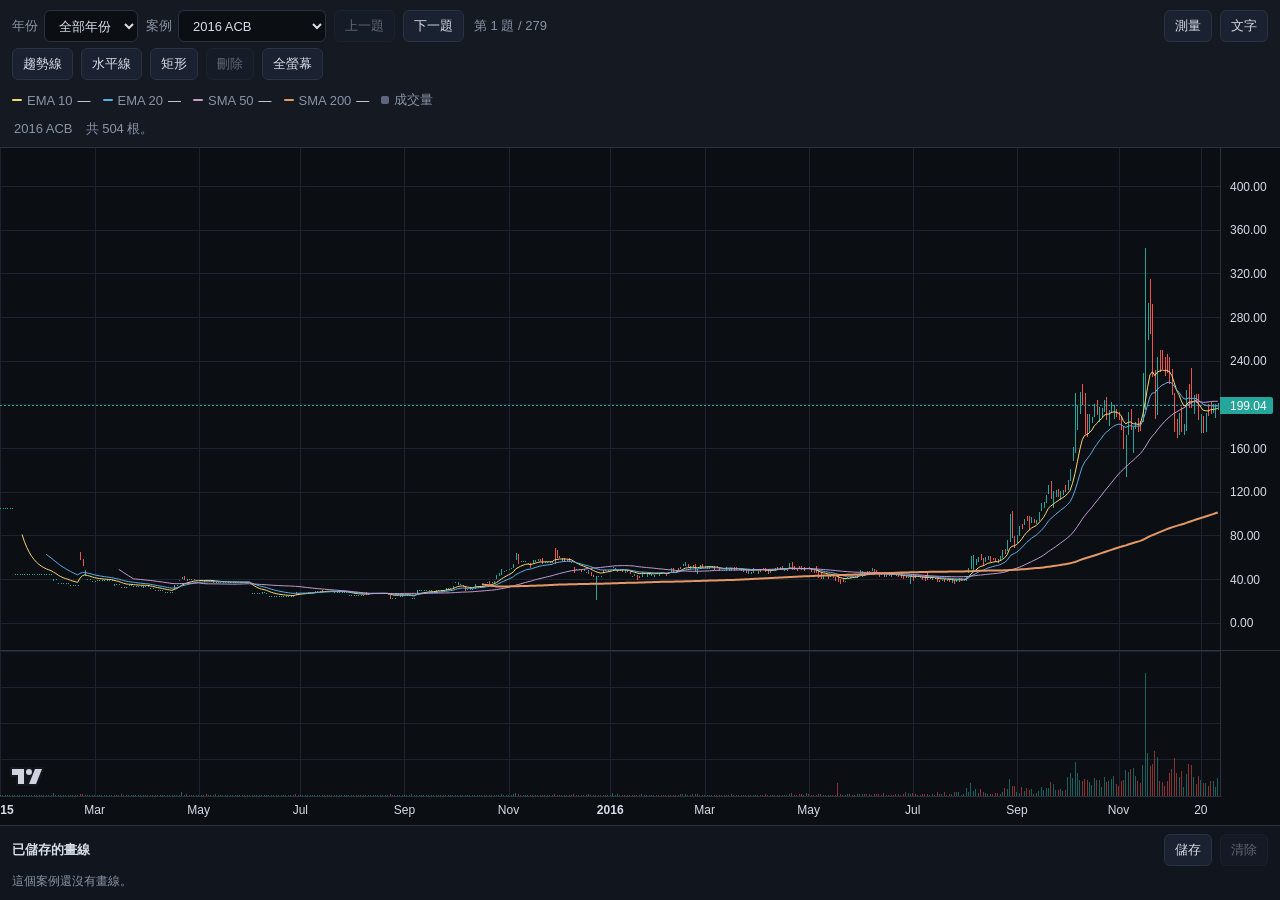
==== embed.html @ 9e21faae "Add a chart-only embed page for kindlyanson.com iframes. embed.html reuses the existing chart, drawi" ====
<!DOCTYPE html>
<html lang="zh-Hant" class="is-embed" data-theme="dark">
<head>
  <meta charset="UTF-8">
  <meta name="viewport" content="width=device-width, initial-scale=1">
  <title>視覺記憶圖表</title>
  <meta name="description" content="歷史大升股 K 線。給 kindlyanson.com 嵌入的圖表。">
  <meta name="theme-color" content="#0b0e13">
  <!-- Public chart. This host does not send X-Frame-Options or CSP frame-ancestors, so kindlyanson.com and other sites can iframe this page. Fullscreen is requested on the chart card; the parent iframe needs allow="fullscreen". -->
  <link rel="stylesheet" href="css/styles.css">
</head>
<body class="embed">
  <div id="app" class="chart-card">
    <div class="toolbar">
      <div class="row">
        <label class="field">年份
          <select id="year-filter" aria-label="年份"></select>
        </label>
        <label class="field">案例
          <select id="case-select" aria-label="案例"></select>
        </label>
        <button type="button" id="prev-btn">上一題</button>
        <button type="button" id="next-btn">下一題</button>
        <span id="counter" class="counter">0 / 0</span>
        <span class="tools">
          <button type="button" id="measure-btn" title="拖拉兩點測量漲跌幅；亦可按住 Shift 拖拉">測量</button>
          <button type="button" id="text-btn" title="在圖上點一下寫短註記">文字</button>
        </span>
      </div>
      <div class="row draw-tools" role="toolbar" aria-label="畫圖">
        <button type="button" id="trend-btn" title="拖拉，或點兩下，畫趨勢線">趨勢線</button>
        <button type="button" id="hline-btn" title="在一個價位畫水平線">水平線</button>
        <button type="button" id="rect-btn" title="拖拉，或點兩下，畫矩形">矩形</button>
        <button type="button" id="delete-draw-btn" title="刪除選取的畫線" disabled>刪除</button>
        <button type="button" id="fullscreen-btn" title="放大圖表">全螢幕</button>
      </div>
      <div class="row">
        <div class="legend">
          <span><i class="swatch ema10"></i>EMA 10 <em class="val" id="val-ema10">—</em></span>
          <span><i class="swatch ema20"></i>EMA 20 <em class="val" id="val-ema20">—</em></span>
          <span><i class="swatch sma50"></i>SMA 50 <em class="val" id="val-sma50">—</em></span>
          <span><i class="swatch sma200"></i>SMA 200 <em class="val" id="val-sma200">—</em></span>
          <span><i class="swatch vol"></i>成交量</span>
          <span id="ohlc" class="ohlc"></span>
        </div>
      </div>
      <div id="status"></div>
    </div>
    <div id="chart-wrap">
      <div id="chart"></div>
      <div id="note-editor">
        <input id="note-input" type="text" maxlength="80" placeholder="輸入文字，Enter 確定，Esc 取消" autocomplete="off">
      </div>
      <div id="boot-error"></div>
    </div>
    <aside class="draw-panel" aria-label="已儲存的畫線">
      <div class="draw-panel-head">
        <strong>已儲存的畫線</strong>
        <span id="draw-saved" class="draw-saved"></span>
        <span class="draw-actions">
          <button type="button" id="save-draw-btn">儲存</button>
          <button type="button" id="clear-draw-btn">清除</button>
        </span>
      </div>
      <p id="draw-empty" class="draw-empty">這個案例還沒有畫線。</p>
      <ul id="draw-list" class="draw-list"></ul>
    </aside>
  </div>

  <!-- TradingView Lightweight Charts v5.3.0, vendored for offline use. -->
  <script src="vendor/lightweight-charts.standalone.production.js"></script>
  <script src="js/csv.js"></script>
  <script src="js/ma.js"></script>
  <script src="js/draw.js"></script>
  <script src="js/app.js"></script>
</body>
</html>
---- css/styles.css ----
/* Essay page, visually aligned with the kindlyanson.com article pages.
   Colors, type, and header are local so this GitHub Pages site does not
   depend on kindlyanson.com stylesheets. */

:root,
[data-theme="light"] {
  --bg: #f4f3ef;
  --surface: #fbfaf7;
  --surface-2: #f1eee8;
  --s2: #edeae4;
  --text: #28251d;
  --muted: #7a7974;
  --border: oklch(0.2 0.01 80 / 0.12);
  --primary: #01696f;
  --primary-hover: #0c4e54;
  --shadow: 0 12px 32px oklch(0.2 0.01 80 / 0.1);
  color-scheme: light;
}

[data-theme="dark"] {
  --bg: #111214;
  --surface: #17191d;
  --surface-2: #1d2026;
  --s2: #1d2026;
  --text: #e2e6ee;
  --muted: #95a0b3;
  --border: rgba(255, 255, 255, 0.08);
  --primary: #4ea1ff;
  --primary-hover: #2d8eff;
  --shadow: 0 12px 32px rgba(0, 0, 0, 0.35);
  color-scheme: dark;
}

* {
  box-sizing: border-box;
  margin: 0;
  padding: 0;
}

html,
body {
  min-height: 100%;
}

body {
  font-family: "Satoshi", "PingFang TC", "Microsoft JhengHei", "Noto Sans TC", sans-serif;
  background:
    radial-gradient(circle at top right, rgba(78, 161, 255, 0.1), transparent 28%),
    radial-gradient(circle at bottom left, rgba(1, 105, 111, 0.1), transparent 24%),
    var(--bg);
  color: var(--text);
  min-height: 100vh;
  display: flex;
  flex-direction: column;
}

main {
  flex: 1;
}

.topbar {
  flex-shrink: 0;
  display: flex;
  align-items: center;
  justify-content: space-between;
  gap: 14px;
  padding: 10px 18px;
  border-bottom: 1px solid var(--border);
  background: color-mix(in oklab, var(--surface) 86%, transparent);
  backdrop-filter: blur(14px);
  -webkit-backdrop-filter: blur(14px);
  position: sticky;
  top: 0;
  z-index: 40;
}

.brand {
  display: flex;
  align-items: center;
  gap: 10px;
  flex-shrink: 0;
  min-width: max-content;
  text-decoration: none;
  color: inherit;
}

.brand-text {
  display: flex;
  flex-direction: column;
  gap: 1px;
  min-width: max-content;
}

.brand-name {
  font-family: "Noto Sans TC", "PingFang TC", "Microsoft JhengHei", system-ui, sans-serif;
  font-size: 15px;
  font-weight: 700;
  letter-spacing: 0;
  line-height: 1.2;
  white-space: nowrap;
}

.top-actions {
  display: flex;
  align-items: center;
  gap: 8px;
  flex-shrink: 0;
}

.topbar .btn {
  background: var(--s2);
  color: var(--text);
  border: 1px solid var(--border);
  border-radius: 8px;
  padding: 7px 10px;
  font: inherit;
  font-weight: 500;
  font-size: 12px;
  min-height: 34px;
  cursor: pointer;
}

.topbar .btn:hover,
.topbar .btn:active {
  transform: none;
}

a:focus-visible,
.topbar .btn:focus-visible {
  outline: 2px solid var(--primary);
  outline-offset: 3px;
}

.essay {
  width: min(100%, 980px);
  margin: 0 auto;
  padding: 36px 24px 56px;
  text-align: left;
}

.back-link {
  display: inline-block;
  margin: 0 0 18px;
  font-size: 12px;
  font-weight: 700;
  letter-spacing: 0.08em;
  color: var(--muted);
  text-decoration: none;
}

.back-link:hover {
  color: var(--primary);
}

.cover-avatar {
  display: block;
  width: 96px;
  height: 96px;
  margin: 0 0 18px;
  border-radius: 50%;
  object-fit: cover;
  object-position: center;
  background: var(--s2);
}

.essay h1 {
  margin: 0 0 12px;
  max-width: 18em;
  font-size: clamp(32px, 4.5vw, 48px);
  font-weight: 700;
  line-height: 1.25;
  letter-spacing: -0.03em;
}

.dek {
  margin: 0;
  max-width: 22em;
  font-size: clamp(18px, 2.2vw, 22px);
  font-weight: 500;
  line-height: 1.55;
  letter-spacing: -0.02em;
  color: var(--muted);
}

.essay-body {
  display: grid;
  gap: 28px;
  margin-top: 28px;
}

.essay-body p {
  margin: 0;
  max-width: 40em;
  font-size: 18px;
  line-height: 1.85;
  color: var(--muted);
}

.essay-body p + p {
  margin-top: 10px;
}

.chart-figure {
  margin: 0;
  width: 100%;
  min-width: 0;
}

.chart-card {
  --bg: #0b0e13;
  --bg-elev: #141922;
  --bg-hover: #1c2330;
  --border: #2a3140;
  --text: #d7dde8;
  --muted: #8b93a7;
  --accent: #3d8bfd;
  --accent-dim: #2a5a9e;
  --up: #26a69a;
  --down: #ef5350;
  --danger: #e57373;
  --ema10: #f5d76e;
  --ema20: #5dade2;
  --sma50: #c39bd3;
  --sma200: #e59866;
  display: flex;
  flex-direction: column;
  background: var(--bg);
  color: var(--text);
  border: 1px solid rgba(255, 255, 255, 0.08);
  border-radius: 16px;
  overflow: hidden;
  box-shadow: var(--shadow);
  color-scheme: dark;
  font-family: "Segoe UI", "PingFang TC", "Microsoft JhengHei", "Noto Sans TC", sans-serif;
  font-size: 13px;
}

.chart-card .toolbar {
  flex: 0 0 auto;
  padding: 10px 12px 8px;
  background: var(--bg-elev);
  border-bottom: 1px solid var(--border);
  display: flex;
  flex-direction: column;
  gap: 6px;
}

.chart-card .row {
  display: flex;
  align-items: center;
  gap: 8px;
  flex-wrap: wrap;
  min-height: 28px;
}

.chart-card label.field {
  display: flex;
  align-items: center;
  gap: 6px;
  color: var(--muted);
  white-space: nowrap;
  min-width: 0;
}

.chart-card select,
.chart-card button,
.chart-card input[type="text"] {
  font: inherit;
  color: var(--text);
  background: var(--bg);
  border: 1px solid var(--border);
  border-radius: 6px;
}

.chart-card select,
.chart-card button {
  height: 32px;
  padding: 0 10px;
}

.chart-card select {
  max-width: 280px;
  min-width: 0;
}

.chart-card select#case-select {
  min-width: 148px;
  max-width: 320px;
}

.chart-card button {
  cursor: pointer;
  background: #1a2130;
  white-space: nowrap;
}

.chart-card button:hover:not(:disabled) {
  background: var(--bg-hover);
  border-color: #3a4558;
}

.chart-card button:focus-visible,
.chart-card select:focus-visible,
.chart-card input:focus-visible {
  outline: 2px solid var(--accent);
  outline-offset: 1px;
}

.chart-card button:disabled {
  opacity: 0.4;
  cursor: default;
}

.chart-card button.active {
  background: var(--accent-dim);
  border-color: var(--accent);
  color: #fff;
}

.chart-card .counter {
  color: var(--muted);
  margin-left: 2px;
  min-width: 8.5em;
  font-variant-numeric: tabular-nums;
}

.chart-card .tools {
  display: inline-flex;
  align-items: center;
  gap: 8px;
  margin-left: auto;
}

.chart-card .legend {
  display: flex;
  align-items: center;
  gap: 12px;
  color: var(--muted);
  flex-wrap: wrap;
  min-width: 0;
}

.chart-card .legend span {
  display: inline-flex;
  align-items: center;
  gap: 5px;
  white-space: nowrap;
}

.chart-card .swatch {
  width: 10px;
  height: 2px;
  border-radius: 1px;
  display: inline-block;
}

.chart-card .swatch.ema10 { background: var(--ema10); }
.chart-card .swatch.ema20 { background: var(--ema20); }
.chart-card .swatch.sma50 { background: var(--sma50); }
.chart-card .swatch.sma200 { background: var(--sma200); }
.chart-card .swatch.vol {
  background: #5c677a;
  height: 8px;
  width: 8px;
  border-radius: 2px;
}

.chart-card .legend .val {
  color: var(--text);
  font-variant-numeric: tabular-nums;
  font-style: normal;
}

.chart-card .ohlc {
  color: var(--muted);
  font-variant-numeric: tabular-nums;
  margin-left: 4px;
  white-space: normal;
}

.chart-card .ohlc b {
  font-weight: 600;
  color: var(--text);
}

.chart-card .ohlc.up b { color: var(--up); }
.chart-card .ohlc.down b { color: var(--down); }

.chart-card #status {
  min-height: 0;
  color: var(--muted);
  padding: 0 2px;
  line-height: 1.45;
}

.chart-card #status.error { color: var(--danger); }
.chart-card #status.info { color: #9ec1ff; }

.chart-card #chart-wrap {
  position: relative;
  height: clamp(440px, 68vh, 640px);
  min-height: 440px;
  background: #0b0e13;
}

.chart-card #chart {
  width: 100%;
  height: 100%;
  touch-action: pan-y;
}

.chart-card #note-editor {
  position: absolute;
  z-index: 20;
  display: none;
  transform: translate(8px, -50%);
  max-width: calc(100% - 16px);
}

.chart-card #note-editor.visible {
  display: block;
}

.chart-card #note-editor input {
  width: min(240px, 100%);
  height: 36px;
  padding: 0 10px;
  background: #1b2230;
  border: 1px solid var(--accent);
  box-shadow: 0 6px 20px rgba(0, 0, 0, 0.45);
  outline: none;
}

.chart-card #boot-error {
  position: absolute;
  inset: 0;
  display: none;
  align-items: center;
  justify-content: center;
  padding: 24px;
  text-align: center;
  color: var(--danger);
  background: #0b0e13;
  z-index: 30;
}

.chart-card #boot-error.visible {
  display: flex;
}

.chart-card.is-drawing #chart {
  touch-action: none;
}

.draw-panel {
  flex: 0 0 auto;
  border-top: 1px solid var(--border);
  background: #10151e;
  padding: 8px 12px 10px;
  max-height: 168px;
  overflow: auto;
}

.draw-panel-head {
  display: flex;
  align-items: center;
  gap: 8px;
  min-height: 32px;
}

.draw-panel-head strong {
  font-size: 13px;
  font-weight: 650;
}

.draw-saved {
  color: #9ec1ff;
  font-size: 12px;
  min-height: 1em;
}

.draw-actions {
  margin-left: auto;
  display: inline-flex;
  gap: 8px;
  flex-shrink: 0;
}

.draw-empty {
  margin: 6px 0 0;
  color: var(--muted);
  font-size: 12px;
  line-height: 1.5;
}

.draw-empty[hidden] {
  display: none;
}

.draw-list {
  list-style: none;
  display: flex;
  flex-direction: column;
  gap: 4px;
  margin-top: 6px;
}

.draw-list:empty {
  display: none;
}

.draw-list li {
  display: flex;
  align-items: stretch;
  gap: 6px;
  min-width: 0;
}

.chart-card .draw-list button.draw-item {
  flex: 1 1 auto;
  height: auto;
  min-height: 32px;
  padding: 4px 8px;
  text-align: left;
  white-space: normal;
  line-height: 1.4;
  background: transparent;
}

.chart-card .draw-list li.selected button.draw-item {
  border-color: var(--accent);
  color: #fff;
}

.chart-card .draw-list button.draw-remove {
  flex: 0 0 auto;
}

body.fs-lock {
  overflow: hidden;
}

.chart-card:fullscreen,
.chart-card:-webkit-full-screen,
.chart-card.is-fs-fallback {
  border-radius: 0;
  width: 100%;
  height: 100dvh;
  max-height: none;
  display: flex;
  flex-direction: column;
  background: #0b0e13;
  overflow: hidden;
}

.chart-card.is-fs-fallback {
  position: fixed;
  inset: 0;
  z-index: 80;
}

.chart-card:fullscreen #chart-wrap,
.chart-card:-webkit-full-screen #chart-wrap,
.chart-card.is-fs-fallback #chart-wrap {
  flex: 1 1 0;
  height: 0;
  min-height: 0;
}

.chart-card:fullscreen .draw-panel,
.chart-card:-webkit-full-screen .draw-panel,
.chart-card.is-fs-fallback .draw-panel {
  max-height: 28vh;
}

.footer {
  padding: 18px 22px 26px;
  text-align: center;
  font-size: 12px;
  color: var(--muted);
}

.footer a {
  color: inherit;
  text-decoration: none;
}

.footer a:hover {
  color: var(--primary);
}

@media (max-width: 760px) {
  .topbar {
    padding: 8px 12px;
  }

  .chart-card .tools {
    margin-left: 0;
  }

  .chart-card label.field {
    flex: 1 1 calc(50% - 8px);
  }

  .chart-card label.field select {
    flex: 1 1 auto;
    width: 100%;
    max-width: none;
  }

  .chart-card select#case-select {
    min-width: 0;
    max-width: none;
  }
}

@media (max-width: 520px) {
  .essay {
    padding: 24px 14px 40px;
  }

  .topbar .btn {
    min-height: 44px;
    padding: 0 14px;
  }

  .chart-card .toolbar {
    padding: 10px 10px 8px;
  }

  .chart-card select,
  .chart-card button {
    height: 40px;
    padding: 0 12px;
  }

  .chart-card label.field {
    flex: 1 1 100%;
  }

  .chart-card #chart-wrap {
    height: clamp(460px, 74vh, 640px);
    min-height: 460px;
  }

  .chart-card .legend {
    gap: 8px 10px;
  }

  .chart-card .counter {
    min-width: max-content;
  }

  .draw-panel-head {
    flex-wrap: wrap;
  }

  .draw-actions {
    margin-left: 0;
  }

  .chart-card .draw-list button.draw-item,
  .chart-card .draw-list button.draw-remove {
    min-height: 40px;
  }
}

@media (max-width: 420px) {
  .brand-name {
    font-size: 13px;
  }
}

/* Chart-only embed (embed.html, and index.html?embed=1).
   The page stays dark and flush so a cross-origin iframe on either
   kindlyanson.com theme does not show essay chrome or a light gap. */
html.is-embed {
  height: 100%;
  background: #0b0e13;
  color-scheme: dark;
}

html.is-embed body {
  height: 100%;
  min-height: 100%;
  margin: 0;
  overflow: auto;
  background: #0b0e13;
  color: #d7dde8;
}

html.is-embed .topbar,
html.is-embed .footer,
html.is-embed .back-link,
html.is-embed .cover-avatar,
html.is-embed .essay > h1,
html.is-embed .dek,
html.is-embed .essay-body > section {
  display: none !important;
}

html.is-embed main,
html.is-embed .essay,
html.is-embed .essay-body,
html.is-embed .chart-figure {
  display: flex;
  flex: 1 1 auto;
  flex-direction: column;
  width: 100%;
  max-width: none;
  height: 100%;
  min-height: 100%;
  margin: 0;
  padding: 0;
  gap: 0;
}

html.is-embed .chart-card {
  flex: 1 1 auto;
  width: 100%;
  height: 100%;
  min-height: 100%;
  border: 0;
  border-radius: 0;
  box-shadow: none;
}

html.is-embed .chart-card #chart-wrap {
  flex: 1 1 0;
  height: auto;
  min-height: 220px;
}

html.is-embed .draw-panel {
  flex: 0 0 auto;
  max-height: min(168px, 30vh);
}

@media (max-width: 520px) {
  html.is-embed .essay {
    padding: 0;
  }

  html.is-embed .chart-card #chart-wrap {
    height: auto;
    min-height: 220px;
  }
}
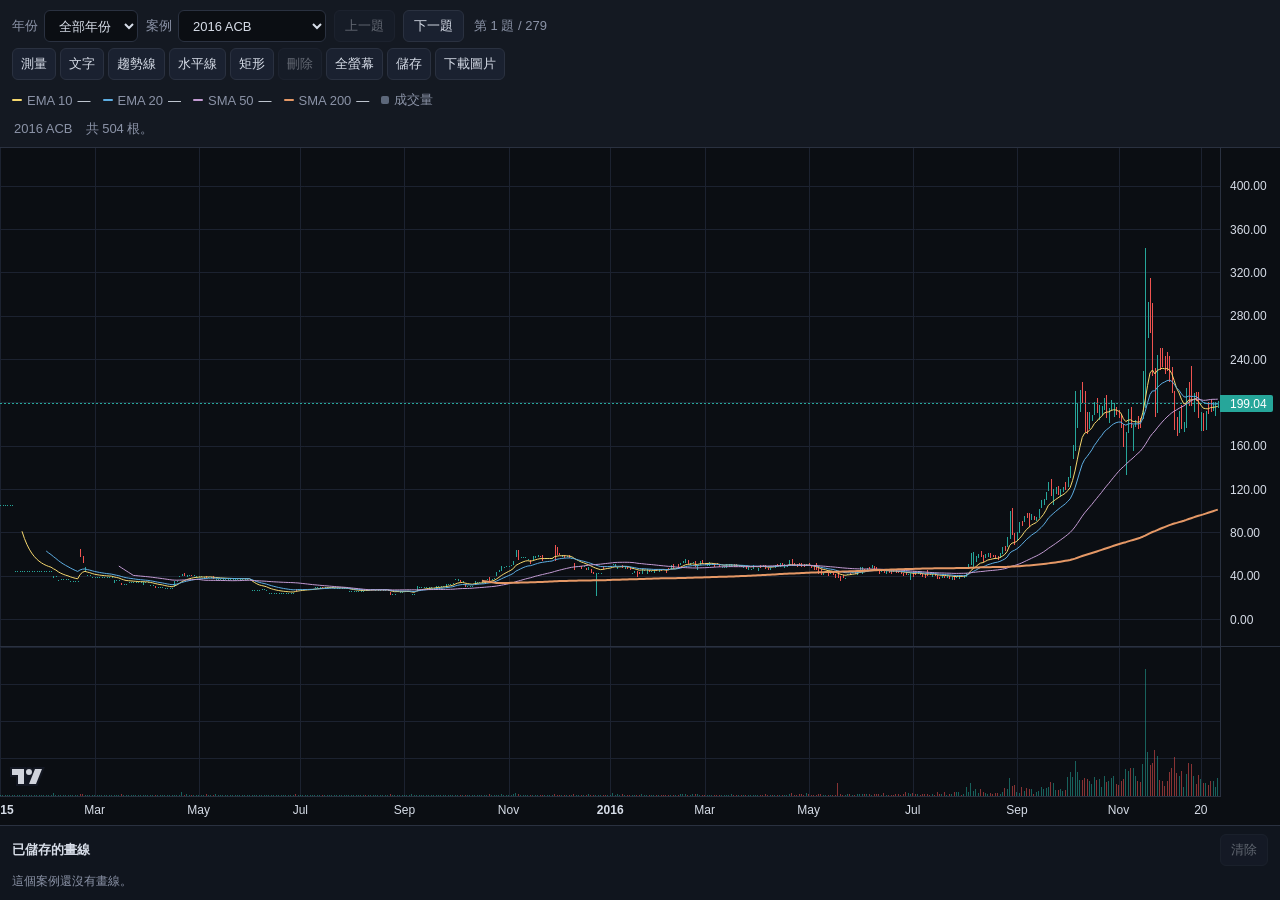
==== commit 076755ee: "Put drawing controls on one toolbar row and add a PNG download. 儲存 still writes this case's drawings" ====
--- a/embed.html
+++ b/embed.html
@@ -22,17 +22,17 @@
         <button type="button" id="prev-btn">上一題</button>
         <button type="button" id="next-btn">下一題</button>
         <span id="counter" class="counter">0 / 0</span>
-        <span class="tools">
-          <button type="button" id="measure-btn" title="拖拉兩點測量漲跌幅；亦可按住 Shift 拖拉">測量</button>
-          <button type="button" id="text-btn" title="在圖上點一下寫短註記">文字</button>
-        </span>
       </div>
       <div class="row draw-tools" role="toolbar" aria-label="畫圖">
+        <button type="button" id="measure-btn" title="拖拉兩點測量漲跌幅；亦可按住 Shift 拖拉">測量</button>
+        <button type="button" id="text-btn" title="在圖上點一下寫短註記">文字</button>
         <button type="button" id="trend-btn" title="拖拉，或點兩下，畫趨勢線">趨勢線</button>
         <button type="button" id="hline-btn" title="在一個價位畫水平線">水平線</button>
         <button type="button" id="rect-btn" title="拖拉，或點兩下，畫矩形">矩形</button>
         <button type="button" id="delete-draw-btn" title="刪除選取的畫線" disabled>刪除</button>
         <button type="button" id="fullscreen-btn" title="放大圖表">全螢幕</button>
+        <button type="button" id="save-draw-btn" title="把這個案例的畫線存到這個瀏覽器，不會下載檔案">儲存</button>
+        <button type="button" id="download-image-btn" title="下載目前圖表的 PNG，包含 K 線、成交量、均線、畫線與文字">下載圖片</button>
       </div>
       <div class="row">
         <div class="legend">
@@ -58,7 +58,6 @@
         <strong>已儲存的畫線</strong>
         <span id="draw-saved" class="draw-saved"></span>
         <span class="draw-actions">
-          <button type="button" id="save-draw-btn">儲存</button>
           <button type="button" id="clear-draw-btn">清除</button>
         </span>
       </div>
--- a/css/styles.css
+++ b/css/styles.css
@@ -324,11 +324,14 @@
   font-variant-numeric: tabular-nums;
 }
 
-.chart-card .tools {
-  display: inline-flex;
-  align-items: center;
-  gap: 8px;
-  margin-left: auto;
+.chart-card .draw-tools {
+  flex-wrap: wrap;
+  gap: 4px;
+}
+
+.chart-card .draw-tools button {
+  flex: 0 0 auto;
+  padding: 0 8px;
 }
 
 .chart-card .legend {
@@ -594,10 +597,6 @@
     padding: 8px 12px;
   }
 
-  .chart-card .tools {
-    margin-left: 0;
-  }
-
   .chart-card label.field {
     flex: 1 1 calc(50% - 8px);
   }
@@ -632,6 +631,16 @@
   .chart-card button {
     height: 40px;
     padding: 0 12px;
+  }
+
+  .chart-card .draw-tools {
+    flex-wrap: wrap;
+    gap: 4px;
+  }
+
+  .chart-card .draw-tools button {
+    height: 36px;
+    padding: 0 8px;
   }
 
   .chart-card label.field {
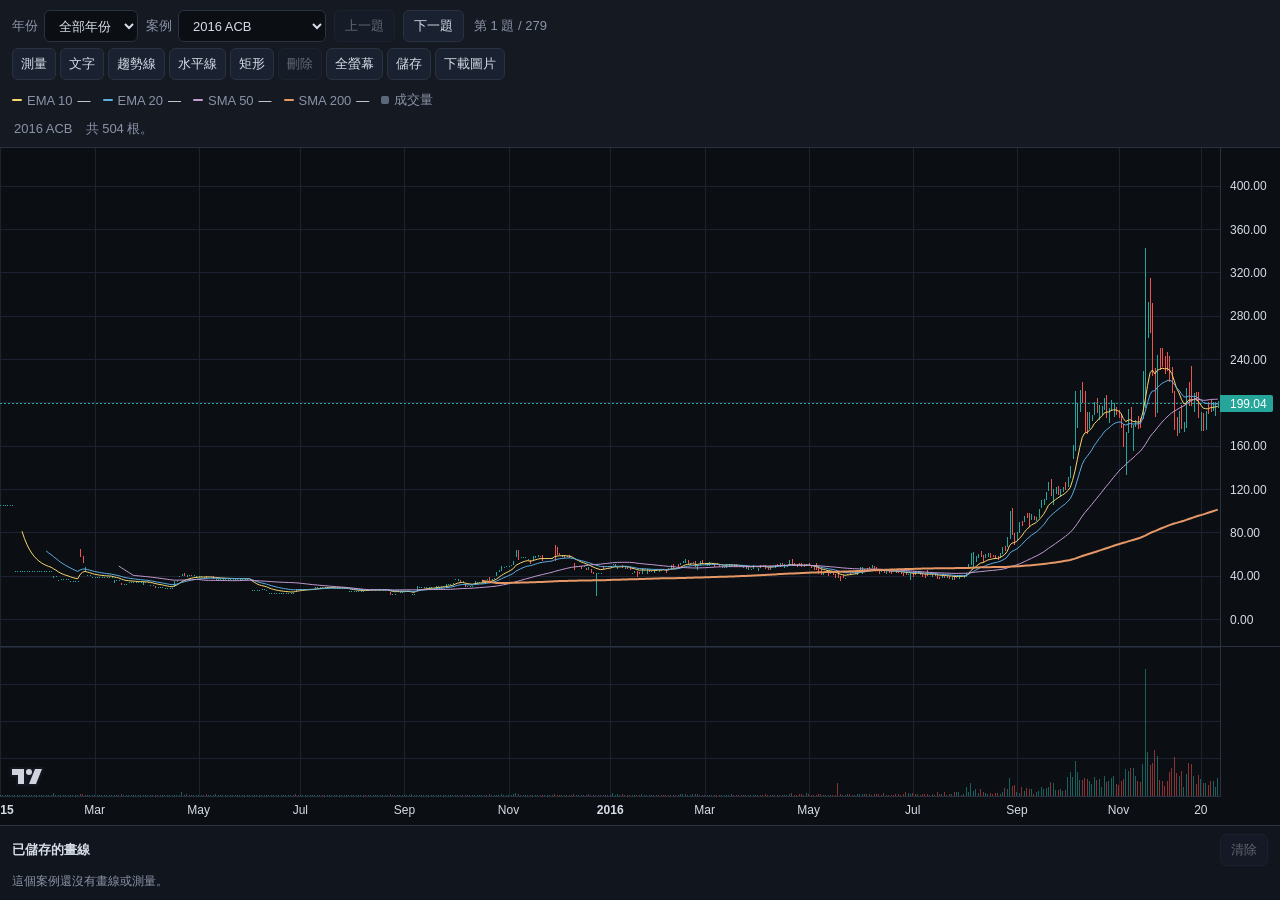
==== commit f329930f: "Save completed measure marks with each case's drawings. A finished 測量 drag now stays on the chart, r" ====
--- a/embed.html
+++ b/embed.html
@@ -24,15 +24,15 @@
         <span id="counter" class="counter">0 / 0</span>
       </div>
       <div class="row draw-tools" role="toolbar" aria-label="畫圖">
-        <button type="button" id="measure-btn" title="拖拉兩點測量漲跌幅；亦可按住 Shift 拖拉">測量</button>
+        <button type="button" id="measure-btn" title="拖拉兩點測量漲跌幅，完成後留在這個案例；亦可按住 Shift 拖拉">測量</button>
         <button type="button" id="text-btn" title="在圖上點一下寫短註記">文字</button>
         <button type="button" id="trend-btn" title="拖拉，或點兩下，畫趨勢線">趨勢線</button>
         <button type="button" id="hline-btn" title="在一個價位畫水平線">水平線</button>
         <button type="button" id="rect-btn" title="拖拉，或點兩下，畫矩形">矩形</button>
-        <button type="button" id="delete-draw-btn" title="刪除選取的畫線" disabled>刪除</button>
+        <button type="button" id="delete-draw-btn" title="刪除選取的畫線或測量" disabled>刪除</button>
         <button type="button" id="fullscreen-btn" title="放大圖表">全螢幕</button>
-        <button type="button" id="save-draw-btn" title="把這個案例的畫線存到這個瀏覽器，不會下載檔案">儲存</button>
-        <button type="button" id="download-image-btn" title="下載目前圖表的 PNG，包含 K 線、成交量、均線、畫線與文字">下載圖片</button>
+        <button type="button" id="save-draw-btn" title="把這個案例的畫線與測量存到這個瀏覽器，不會下載檔案">儲存</button>
+        <button type="button" id="download-image-btn" title="下載目前圖表的 PNG，包含 K 線、成交量、均線、畫線、測量與文字">下載圖片</button>
       </div>
       <div class="row">
         <div class="legend">
@@ -61,7 +61,7 @@
           <button type="button" id="clear-draw-btn">清除</button>
         </span>
       </div>
-      <p id="draw-empty" class="draw-empty">這個案例還沒有畫線。</p>
+      <p id="draw-empty" class="draw-empty">這個案例還沒有畫線或測量。</p>
       <ul id="draw-list" class="draw-list"></ul>
     </aside>
   </div>
